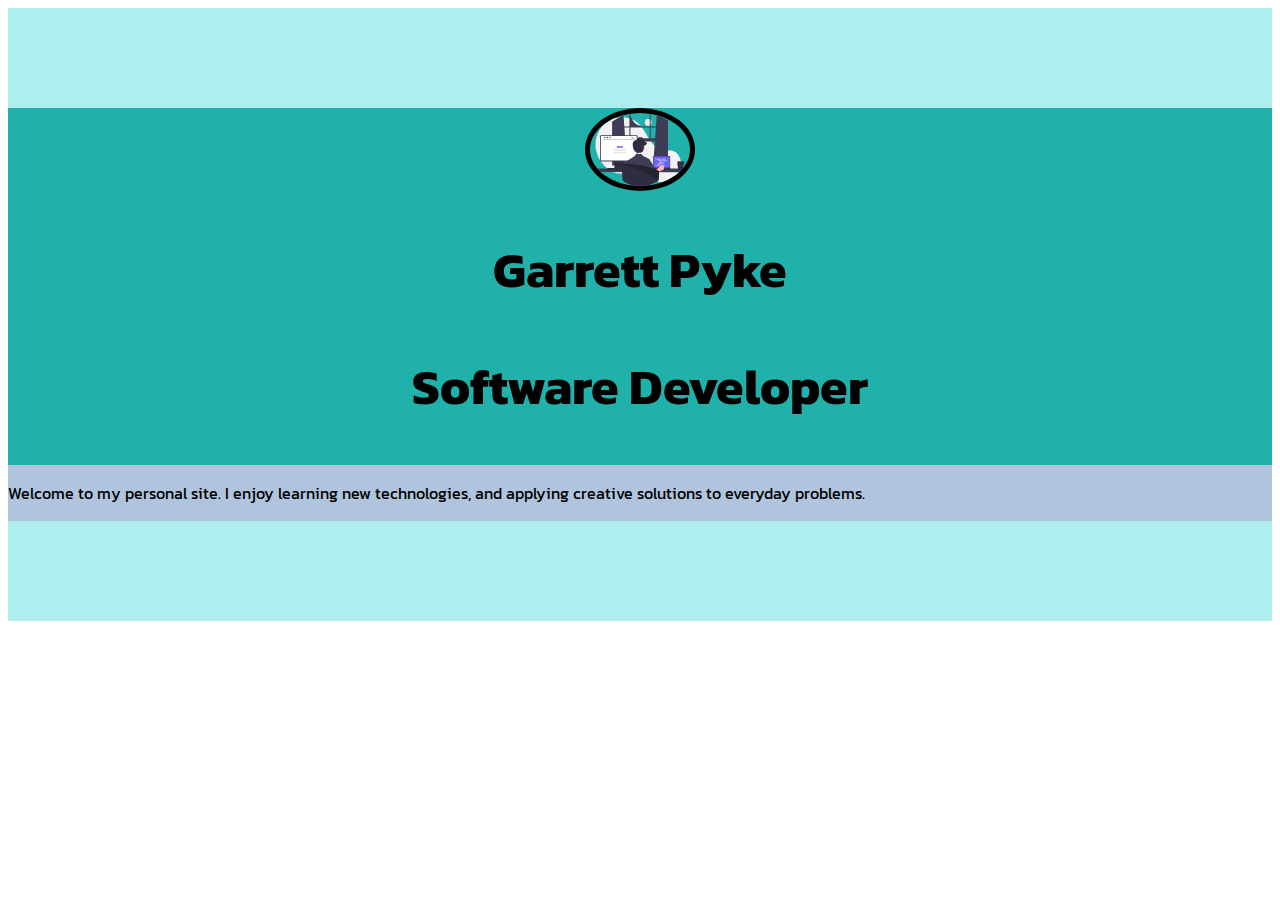
==== app/index.html @ 779c1abf "post bare bones of site" ====
<!DOCTYPE html>
    <head>
        <title>Garrett Pyke - Portfolio</title>
        <link rel="stylesheet" href="style.css">
        <link rel="stylesheet" href="responsive.css">
        <script src="https://code.jquery.com/jquery-3.6.0.js" integrity="sha256-H+K7U5CnXl1h5ywQfKtSj8PCmoN9aaq30gDh27Xc0jk=" crossorigin="anonymous"></script>
        <script src="app.js" charset="utf-8"></script>
    </head>
    <body>
        <header class="wrapper">
            <div id="header">
                
            </div>
        </header>
        <section class="main-container">
            <section id="top-container">
                <img src="undraw_programming.svg" alt="">
                <div class="main-text">
                    <h2>Garrett Pyke</h2>
                    <h2>Software Developer</h2>
                </div>
            </section>
            <section id="bottom-container">
                <div>
                    <p>Welcome to my personal site. I enjoy learning new technologies, and applying creative solutions to everyday problems.</p>
                </div>
            </section>
            <footer class="wrapper">
                <div id="footer"></div>
            </footer>
        </section>       
    </body>
</html>
---- app/style.css ----
@import url('https://fonts.googleapis.com/css2?family=Josefin+Sans&family=Kanit:wght@300&family=Poiret+One&display=swap');

* {
   font-family: 'Kanit', sans-serif;
}

h2 {
    font-size: 50px;
    /* padding: none; */
}

.main-container {
    display: grid;
}

#top-container div {
    text-align: center;
}

#top-container img {
    border-radius: 70%;
    border: black 5px solid;
    display: block;
    margin-left: auto;
    margin-right: auto;
    width: 100px;
    
}

#bottom-container {
    display: flex;
    background-color: lightsteelblue;
}
---- app/responsive.css ----
/* ---Mobile styling---  */  

    .wrapper {
        height: 100px;
        width: 100%;
        background-color: paleturquoise;
        display: flex;
    }

    

    #header {

    }

    .main container {
        display: grid;
        
    }

    #top-container {
        background-color: lightseagreen;
        
    }

    #footer {
        height: 100px;
        width: 100%;
    }   


 /* ---Tablet styling---  */
@media screen and (min-width: 768px) {
    
    #container {
        background-color: lightgoldenrodyellow;
    }

}

/* ---Desktop styling---  */
@media screen and (min-width: 992px) { 


}
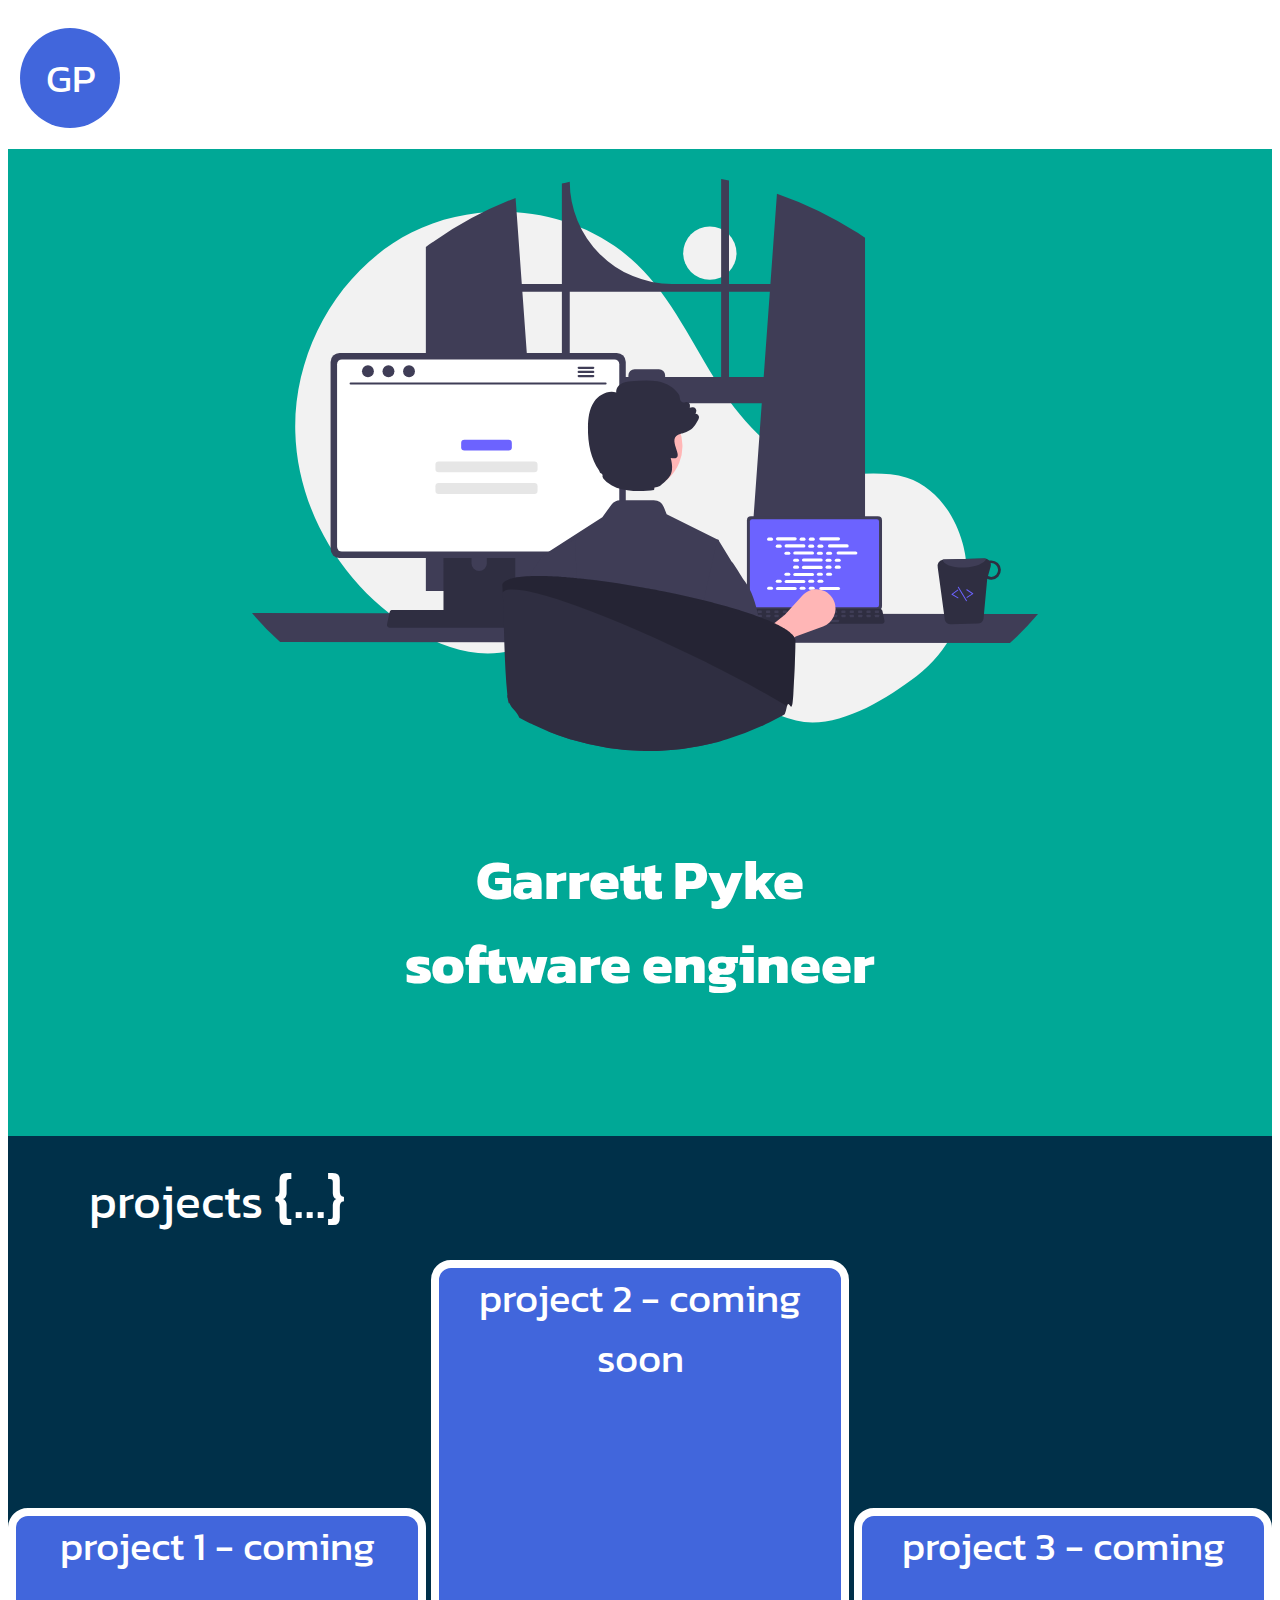
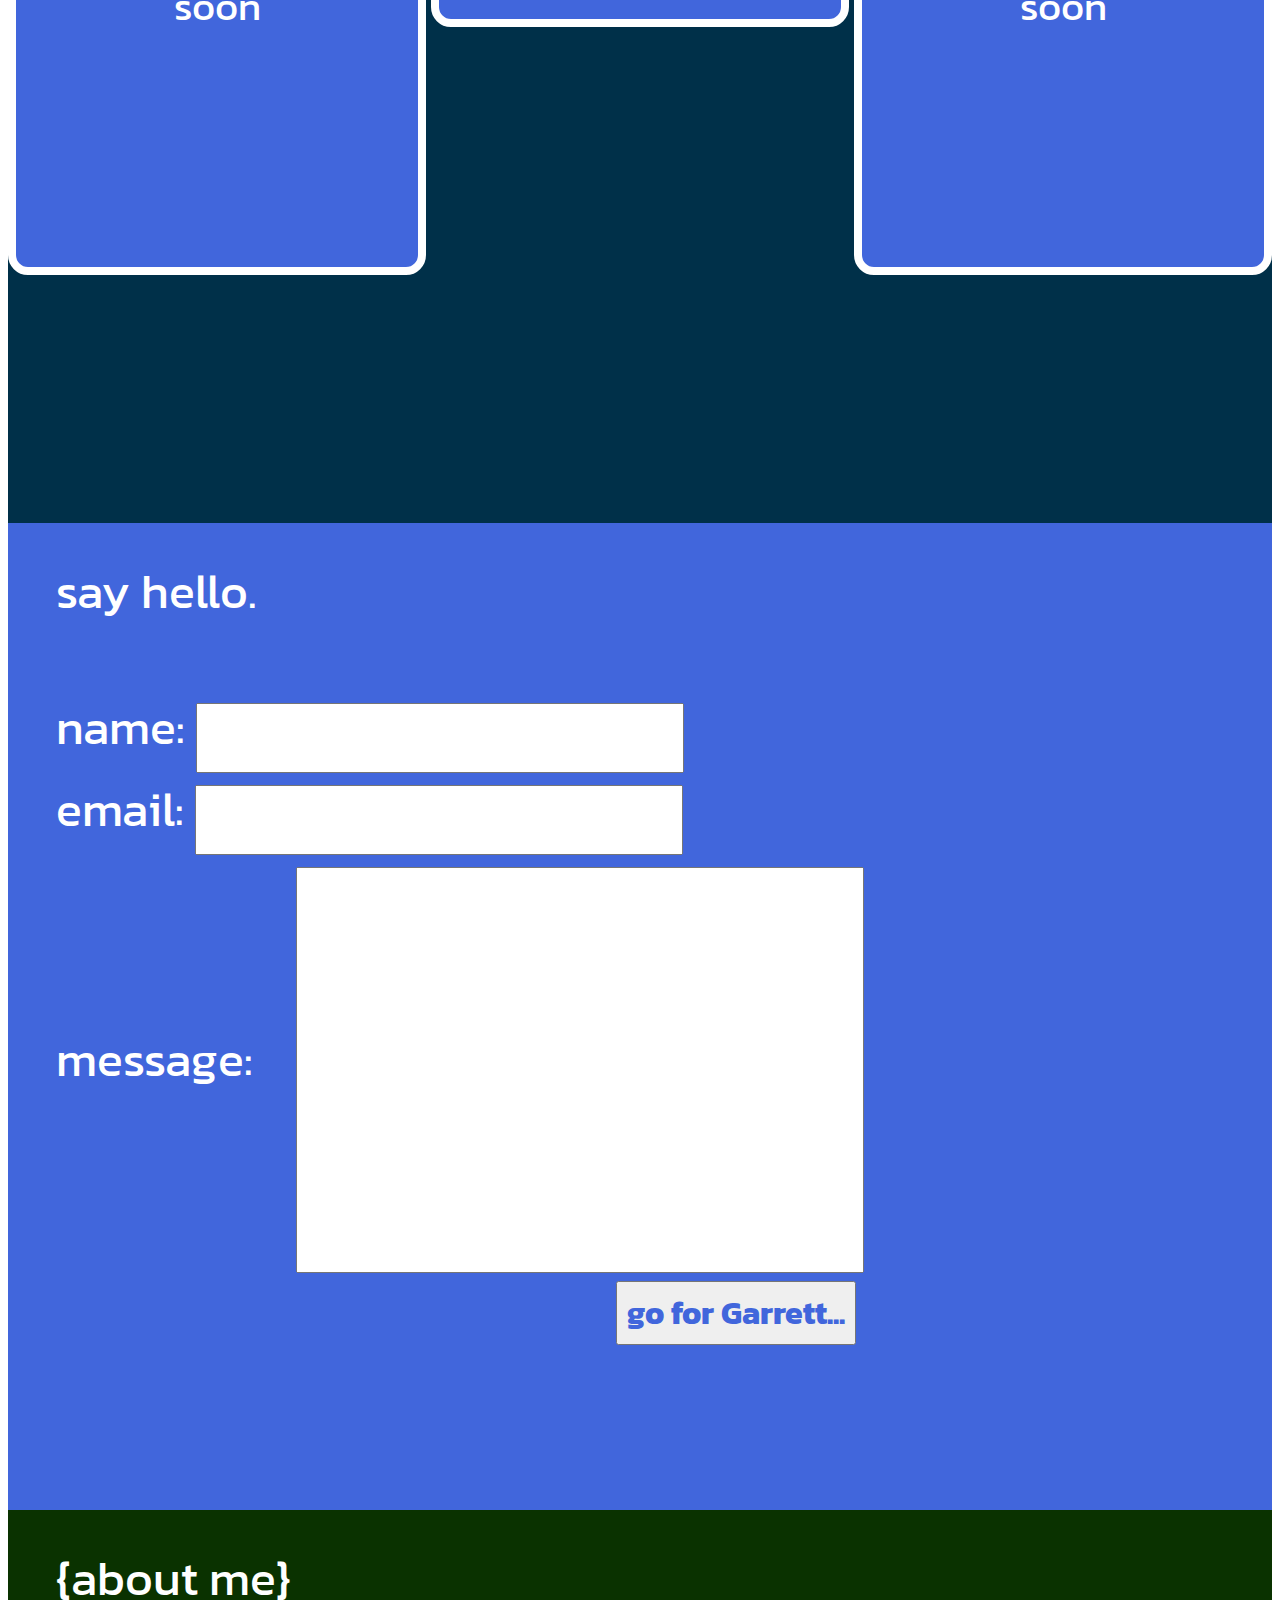
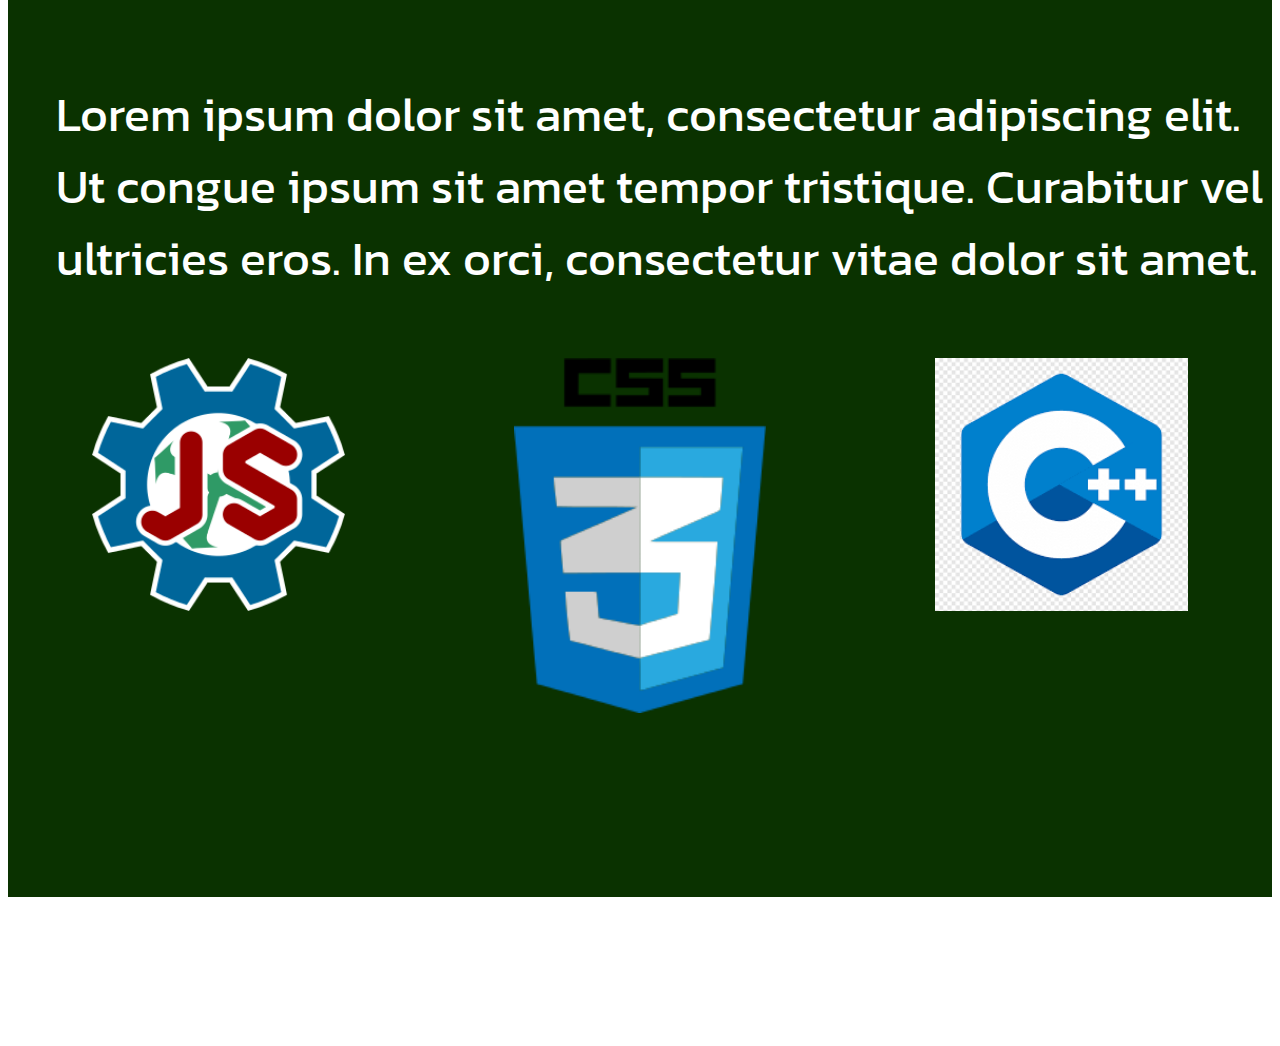
==== commit 400824ec: "add JS/JQuery | tweak responsive | finish version-1 | definitely want version 2 to be better" ====
--- a/app/index.html
+++ b/app/index.html
@@ -1,32 +1,90 @@
 <!DOCTYPE html>
     <head>
         <title>Garrett Pyke - Portfolio</title>
-        <link rel="stylesheet" href="style.css">
-        <link rel="stylesheet" href="responsive.css">
+        <link rel="stylesheet" charset="utf-8" href="main.css">
+        <link rel="stylesheet" charset="utf-8" href="grid.css">
+        <link rel="stylesheet" charset="utf-8" href="responsive.css">
         <script src="https://code.jquery.com/jquery-3.6.0.js" integrity="sha256-H+K7U5CnXl1h5ywQfKtSj8PCmoN9aaq30gDh27Xc0jk=" crossorigin="anonymous"></script>
         <script src="app.js" charset="utf-8"></script>
     </head>
     <body>
-        <header class="wrapper">
-            <div id="header">
-                
+        <section class="main-container">
+            <header class="header">
+                <div id="dot">
+                    <span>GP</span>
+                </div>
+                <!-- nav set to display: none now...still trying to find a fix for the flex box -->
+                <nav id="nav-bar">
+                    <h4>projects</h4>
+                    <h4>contact</h4>
+                    <h4>about</h4>
+                    <h4>home</h4>
+                </nav>
+                <div id="hamburger">
+                    <!-- placeholder for hamburger, coming soon -->
+                    <h3>(H)</h3>
+                </div>
+            </header>
+            
+            <div class="home">
+                <img src="./img/undraw_programming.svg" alt="Developing your next app!">
+                <h2 id="my-name">Garrett Pyke</h2>
+                <h2>software engineer</h2>
             </div>
-        </header>
-        <section class="main-container">
-            <section id="top-container">
-                <img src="undraw_programming.svg" alt="">
-                <div class="main-text">
-                    <h2>Garrett Pyke</h2>
-                    <h2>Software Developer</h2>
+            <div class="projects">
+                <p id="projects-title">projects <span>{...}</span></p> 
+                <div class="project project-1">
+                    <p>project 1 - coming soon</p>
                 </div>
-            </section>
-            <section id="bottom-container">
+                <div class="project project-2">
+                    <p>project 2 - coming soon</p>
+                </div>
+                <div class="project project-3">
+                    <p>project 3 - coming soon</p>
+                </div>
+            </div>
+            <div class="contact">
+                <p>say hello.</p>
                 <div>
-                    <p>Welcome to my personal site. I enjoy learning new technologies, and applying creative solutions to everyday problems.</p>
+                    <form action="" class="contact-form">
+                        <div>
+                            <label for="name">name: </label>
+                            <input type="text" name="name" id="name" required>
+                        </div>
+                        <div>
+                            <label for="email">email: </label>
+                            <input type="email" name="email" id="email" required> 
+                        </div>
+                        <div> 
+                            <label for="message">message: </label> 
+                            <input type="text" name="message" id="message">
+                        </div>
+                        <div>
+                            <input type="submit" id="submit" value="go for Garrett...">
+                        </div>
+                    </form>
                 </div>
-            </section>
-            <footer class="wrapper">
-                <div id="footer"></div>
+                <div class="contact js-app">
+
+                </div>
+            </div>
+            <div class="about">
+                <p>{about me}</p>
+                <div>
+                    <p>
+                        Lorem ipsum dolor sit amet, consectetur adipiscing elit. Ut congue ipsum sit amet tempor tristique. Curabitur vel ultricies eros. In ex orci, consectetur vitae dolor sit amet.
+                    </p>   
+                </div>
+                <div class="about" id="about-img">
+                    <img src="./img/JS.png" alt="JavaScript">
+                    <img src="./img/CSS.png" alt="CSS">
+                    <img src="./img/C++.png" alt="C++">
+                </div>
+            </div>
+
+                  
+            <footer class="footer">
+                <div id="copyrite"></div>
             </footer>
         </section>       
     </body>
--- a/app/main.css
+++ b/app/main.css
@@ -0,0 +1,145 @@
+@import url("https://fonts.googleapis.com/css2?family=Josefin+Sans&family=Kanit:wght@300&family=Poiret+One&display=swap");
+
+* {
+  font-family: "Kanit", sans-serif;
+  font-size: 100%;
+}
+
+.header h3 {
+  color: #4166dc;
+  font-size: 2rem;
+}
+
+#hamburger {
+  margin-right: 0.65em;
+}
+
+/* maybe make a header & footer section since these are common */
+/* .wrapper {
+    display: flex;
+} */
+
+#dot {
+  background-color: #6c62ff;
+  background-color: #4166dc;
+  border-radius: 50%;
+  display: inline-block;
+  font-size: 2.5em;
+  width: 2.5em;
+  height: 2.5em;
+  line-height: 2.5em;
+  color: white;
+  margin: 0.5em 1em 0em 0.3em;
+}
+
+#dot span {
+  margin-left: 0.65em;
+}
+
+h2 {
+  font-size: 3rem;
+  color: white;
+  margin: 0;
+}
+
+h3 {
+  font-size: 2rem;
+}
+
+.home {
+  background-color: #00a896;
+  text-align: center;
+}
+
+.home p {
+  font-size: 2.1rem;
+  font-weight: bold;
+  font-style: italic;
+  color: #003049;
+}
+
+.home img {
+  margin: 30px 0px 0px 10px;
+}
+
+.home h2 {
+    font-size: 3.5rem;
+}
+
+.projects {
+  background-color: #003049;
+  font-size: 2.5em;
+  text-align: center;
+}
+
+#projects-title {
+  margin: 0.75rem;
+  color: white;
+  font-size: 3rem;
+}
+
+.projects p {
+  margin: 0;
+  color: white;
+}
+
+.projects span {
+  font-size: 4rem;
+}
+
+.project {
+  background-color: #4166dc;
+  border: 8px solid white;
+  border-radius: 20px;
+}
+
+.contact {
+  background-color: #4166dc;
+}
+
+.contact p {
+  color: white;
+  font-size: 3rem;
+  margin: 2rem 0rem 4rem 3rem;
+}
+
+.contact label {
+  color: white;
+  font-size: 3rem;
+  margin: 1rem 0rem 0rem 3rem;
+}
+
+input {
+  height: 4rem;
+  width: 30rem;
+}
+
+#message {
+  height: 25rem;
+  width: 35rem;
+  margin: 0.75rem 2rem 0.5rem 2rem;
+}
+
+.contact #submit {
+  color: #4166dc;
+  font-size: 2rem;
+  font-weight: bolder;
+  display: block;
+  width: 15rem;
+  margin: 0rem 0rem 0rem 38rem;
+}
+
+.about {
+  background-color: #0a3200;
+}
+
+.about p {
+  color: white;
+  font-size: 3rem;
+  margin: 2rem 0rem 4rem 3rem;
+}
+
+.about img {
+  width: 20%;
+  height: 20%;
+}
--- a/app/grid.css
+++ b/app/grid.css
@@ -0,0 +1,51 @@
+.header {
+    display: flex;
+    justify-content: space-between;
+}
+
+.projects {
+    display: grid;
+
+}
+
+.main-container {
+    display: grid;
+    grid-template-rows: 1fr repeat(4, 7fr) 1fr
+  
+}
+
+.projects {
+   display: grid;
+   grid-template-columns: 1fr 1fr 1fr;
+   /* grid-template-columns: repeat(3, 1fr) not sure why, but this doesn't align as well */
+   grid-template-rows: 1fr 1fr 1fr 1fr 1fr 1fr 1fr 1fr;
+   /* grid-template-rows: repeat(8, 1fr) not sure why, but this doesn't align as well */
+   grid-gap: 5px;
+}
+
+#projects-title {
+
+}
+
+.project-1 {
+    grid-row: 4/7;
+}
+
+.project-2 {
+    grid-row: 2/5;
+    grid-column: 2/3;
+}
+
+.project-3 {
+    grid-column: 3/4;
+    grid-row: 4/7;
+}
+
+#about-img {
+    display: flex;
+    justify-content: space-around;
+}
+
+.footer {
+    display: flex;
+} --- a/app/responsive.css
+++ b/app/responsive.css
@@ -1,45 +1,57 @@
 /* ---Mobile styling---  */  
-
-    .wrapper {
-        height: 100px;
-        width: 100%;
-        background-color: paleturquoise;
-        display: flex;
+    #nav-bar {
+        display: none;
     }
 
     
 
-    #header {
+ /* ---Tablet styling---  */
+@media screen and (min-width: 768px) {
+   
+    /* #nav-bar {
+        display: flex;
+    } */
 
+}
+   
+
+/* ---Desktop styling---  */
+@media screen and (min-width: 992px) { 
+
+    /* --need to get nav working right before I do this--
+    .header {
+        display: flex;
+        align-content:space-between;
+    } */
+
+    #dot {
+        order: 0;
     }
 
-    .main container {
-        display: grid;
-        
+    #hamburger {
+        display: none;
     }
 
-    #top-container {
-        background-color: lightseagreen;
-        
+    #nav-bar {
+        /* display: flex;
+        justify-content: space-around; */
     }
 
-    #footer {
-        height: 100px;
-        width: 100%;
-    }   
+    #my-name {
+        margin-top: 5rem;
+    }
 
-
- /* ---Tablet styling---  */
-@media screen and (min-width: 768px) {
-    
-    #container {
-        background-color: lightgoldenrodyellow;
+    #submit {
+        display: block;
+        text-align: center;
     }
 
 }
 
-/* ---Desktop styling---  */
-@media screen and (min-width: 992px) { 
+   
+
+   
 
 
-}+
+
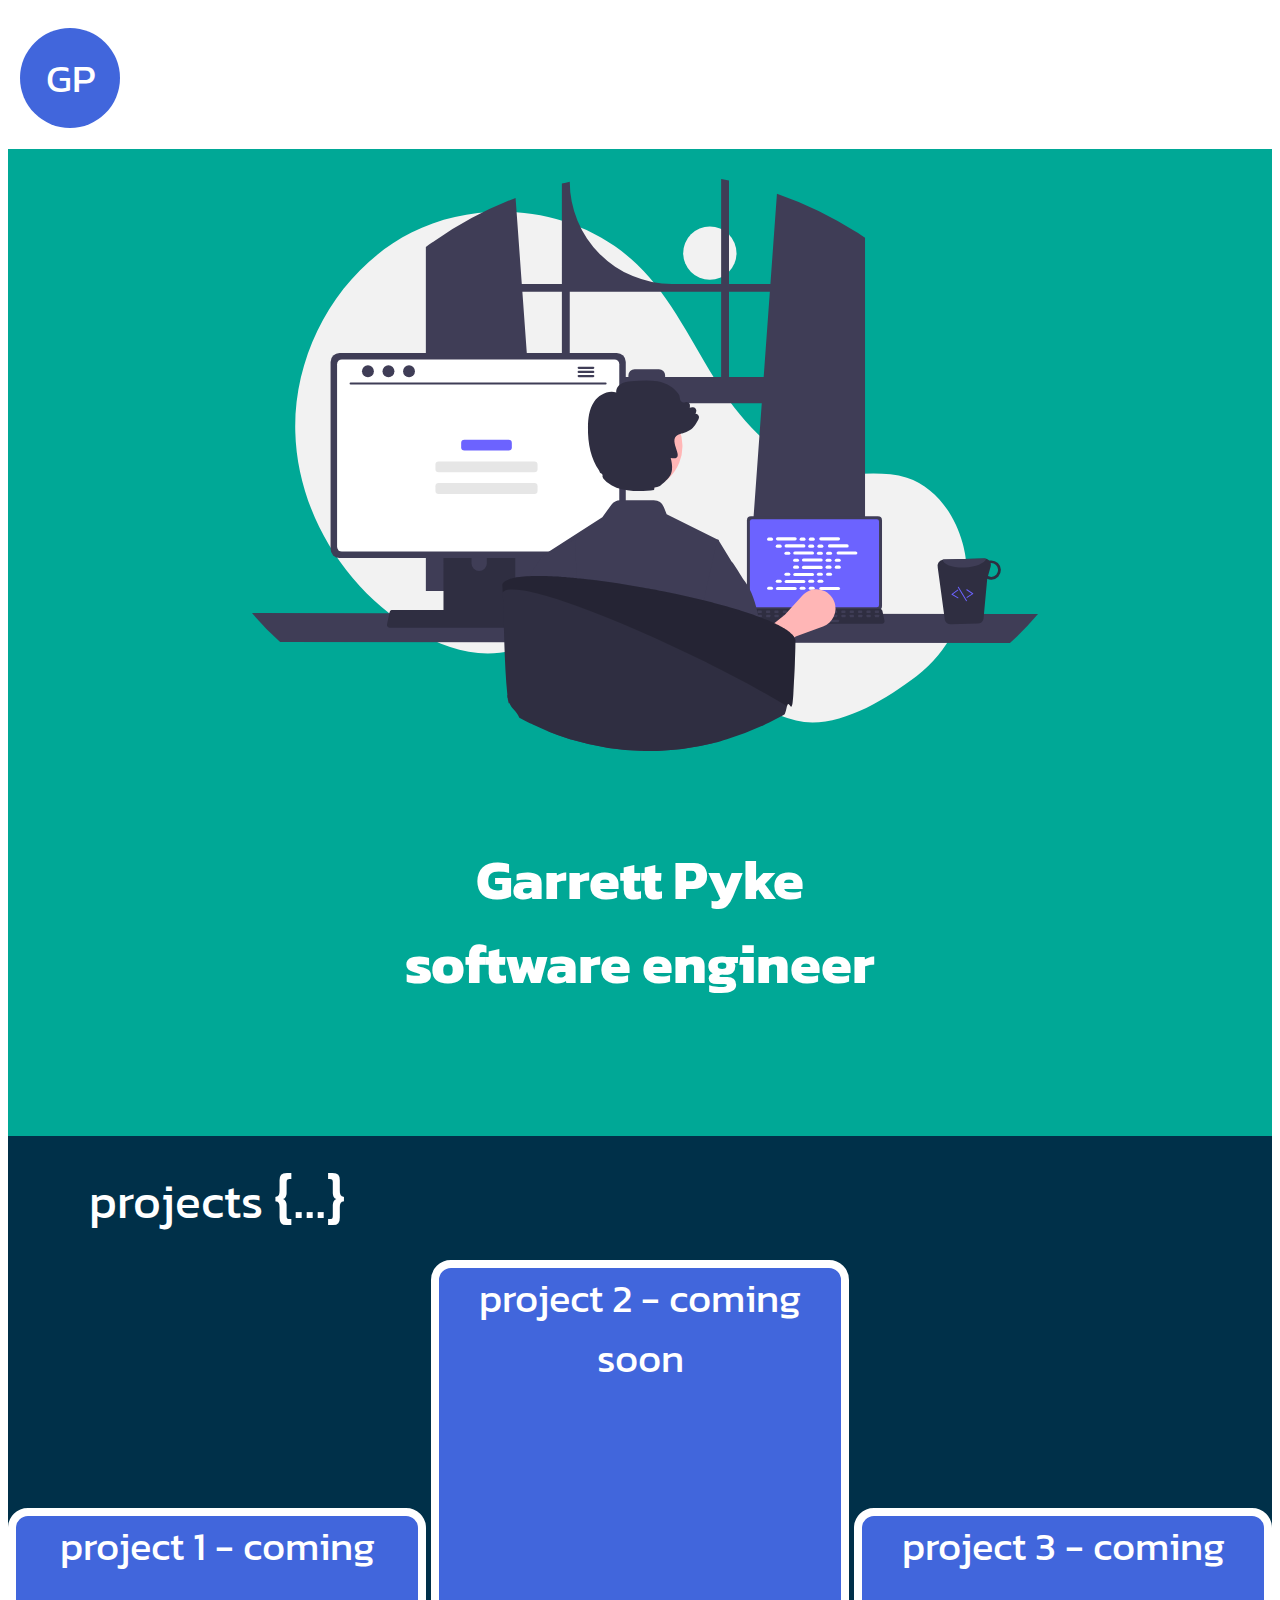
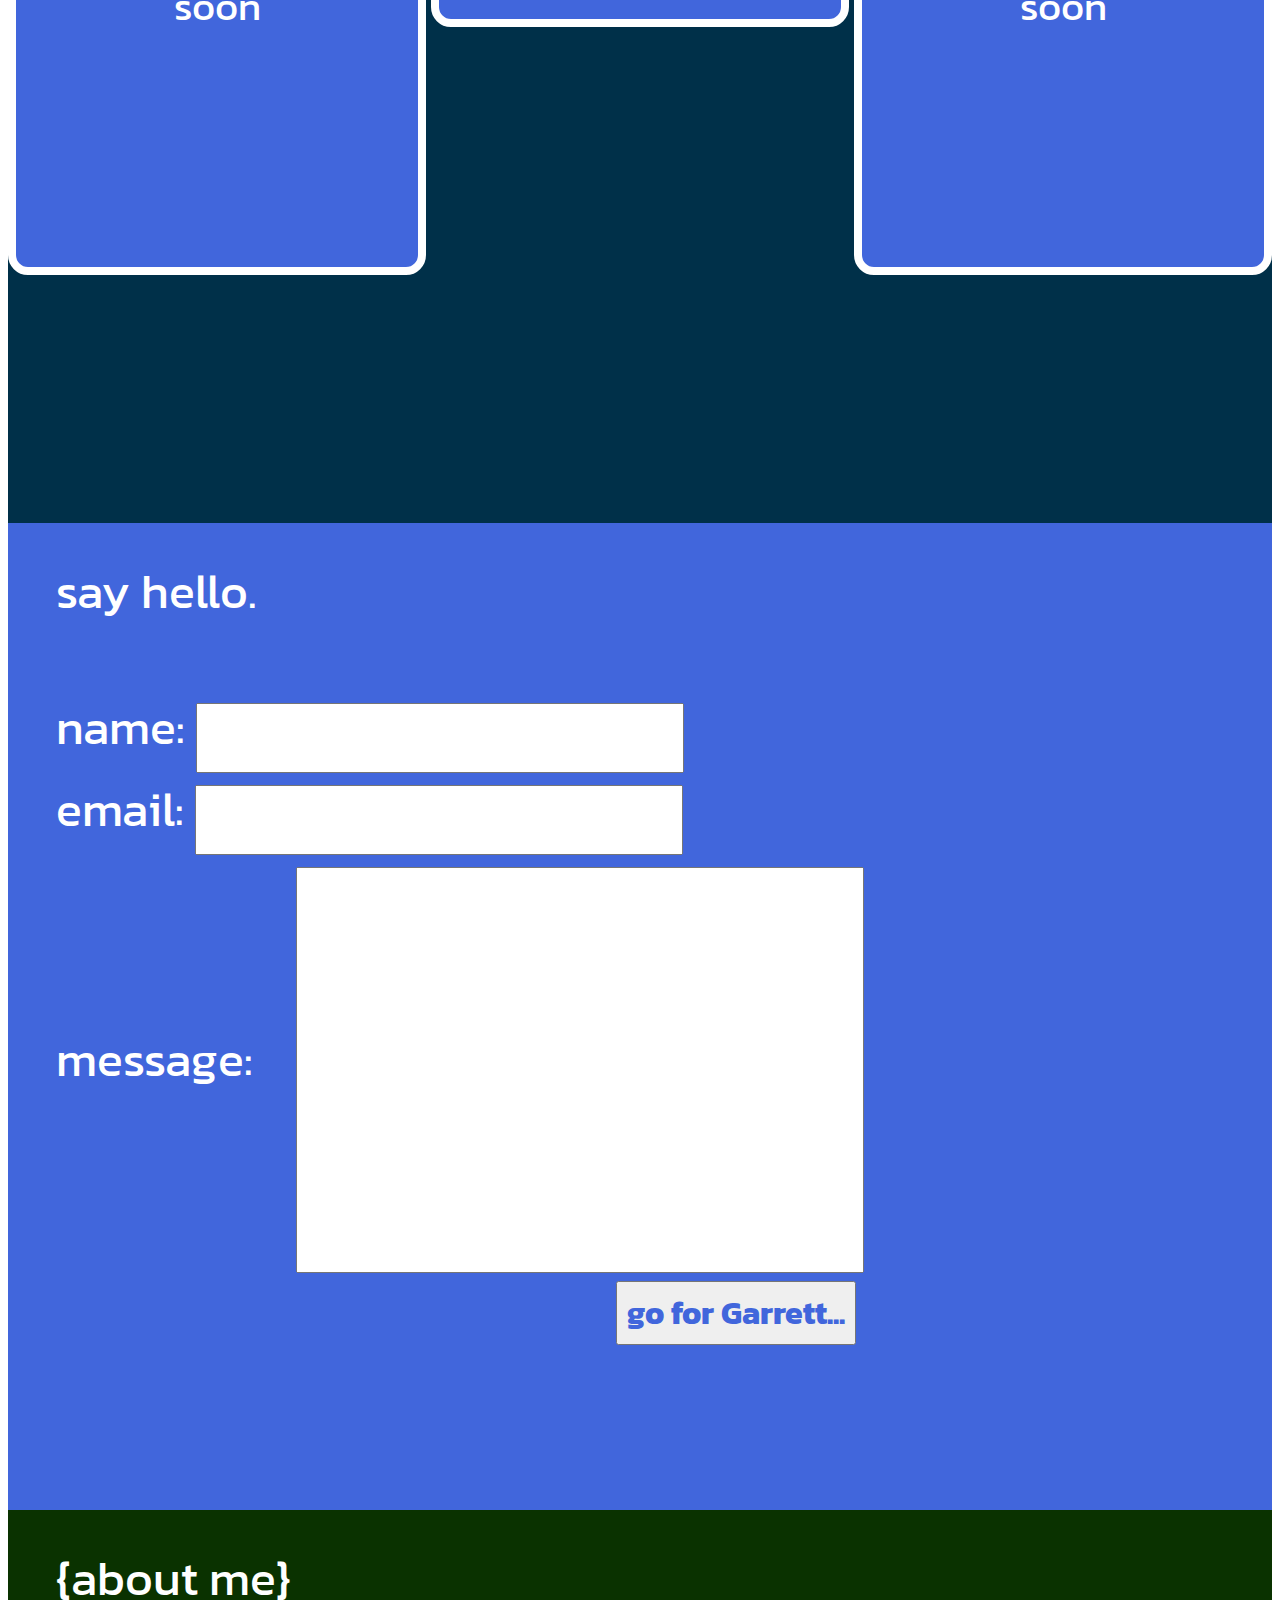
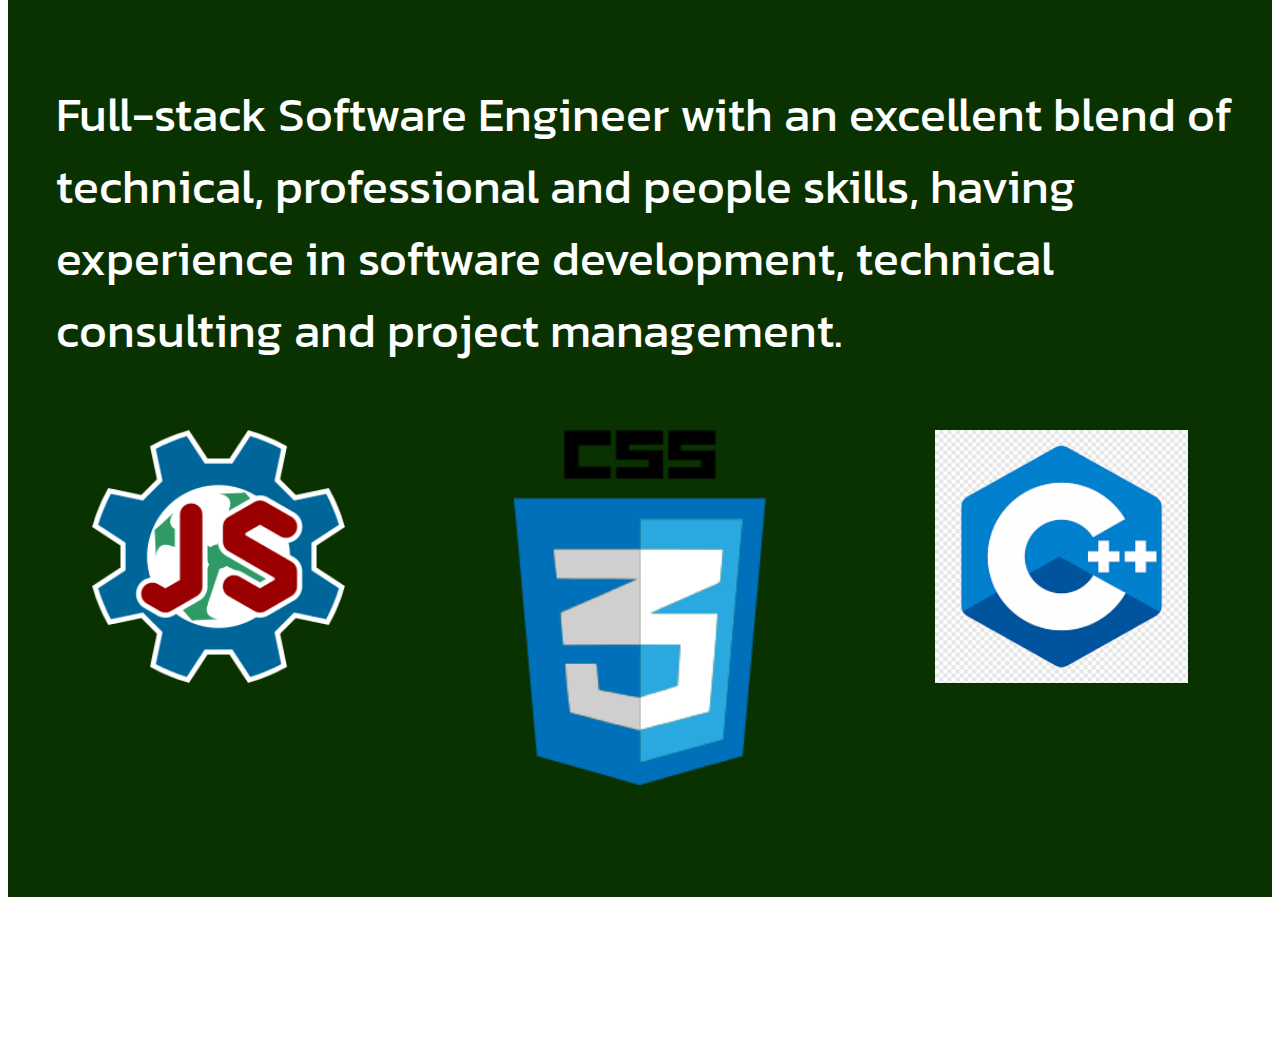
==== commit 82cc92ab: "Update JQuery section of JS file, format code" ====
--- a/app/index.html
+++ b/app/index.html
@@ -1,11 +1,11 @@
 <!DOCTYPE html>
     <head>
         <title>Garrett Pyke - Portfolio</title>
-        <link rel="stylesheet" charset="utf-8" href="main.css">
-        <link rel="stylesheet" charset="utf-8" href="grid.css">
-        <link rel="stylesheet" charset="utf-8" href="responsive.css">
+        <link rel="stylesheet" charset="utf-8" href="./main.css">
+        <link rel="stylesheet" charset="utf-8" href="./grid.css">
+        <link rel="stylesheet" charset="utf-8" href="./responsive.css">
         <script src="https://code.jquery.com/jquery-3.6.0.js" integrity="sha256-H+K7U5CnXl1h5ywQfKtSj8PCmoN9aaq30gDh27Xc0jk=" crossorigin="anonymous"></script>
-        <script src="app.js" charset="utf-8"></script>
+        <script src="./app.js" charset="utf-8"></script>
     </head>
     <body>
         <section class="main-container">
@@ -13,7 +13,7 @@
                 <div id="dot">
                     <span>GP</span>
                 </div>
-                <!-- nav set to display: none now...still trying to find a fix for the flex box -->
+                <!-- nav set to display: none now...will update when time allows -->
                 <nav id="nav-bar">
                     <h4>projects</h4>
                     <h4>contact</h4>
@@ -72,7 +72,7 @@
                 <p>{about me}</p>
                 <div>
                     <p>
-                        Lorem ipsum dolor sit amet, consectetur adipiscing elit. Ut congue ipsum sit amet tempor tristique. Curabitur vel ultricies eros. In ex orci, consectetur vitae dolor sit amet.
+                        Full-stack Software Engineer with an excellent blend of technical, professional and people skills, having experience in software development, technical consulting and project management.
                     </p>   
                 </div>
                 <div class="about" id="about-img">
--- a/app/main.css
+++ b/app/main.css
@@ -63,7 +63,7 @@
 }
 
 .home h2 {
-    font-size: 3.5rem;
+  font-size: 3.5rem;
 }
 
 .projects {
--- a/app/grid.css
+++ b/app/grid.css
@@ -1,51 +1,45 @@
 .header {
-    display: flex;
-    justify-content: space-between;
+  display: flex;
+  justify-content: space-between;
 }
 
 .projects {
-    display: grid;
-
+  display: grid;
 }
 
 .main-container {
-    display: grid;
-    grid-template-rows: 1fr repeat(4, 7fr) 1fr
-  
+  display: grid;
+  grid-template-rows: 1fr repeat(4, 7fr) 1fr;
 }
 
 .projects {
-   display: grid;
-   grid-template-columns: 1fr 1fr 1fr;
-   /* grid-template-columns: repeat(3, 1fr) not sure why, but this doesn't align as well */
-   grid-template-rows: 1fr 1fr 1fr 1fr 1fr 1fr 1fr 1fr;
-   /* grid-template-rows: repeat(8, 1fr) not sure why, but this doesn't align as well */
-   grid-gap: 5px;
-}
-
-#projects-title {
-
+  display: grid;
+  grid-template-columns: 1fr 1fr 1fr;
+  /* grid-template-columns: repeat(3, 1fr) doesn't align as well */
+  grid-template-rows: 1fr 1fr 1fr 1fr 1fr 1fr 1fr 1fr;
+  /* grid-template-rows: repeat(8, 1fr) doesn't align as well */
+  grid-gap: 5px;
 }
 
 .project-1 {
-    grid-row: 4/7;
+  grid-row: 4/7;
 }
 
 .project-2 {
-    grid-row: 2/5;
-    grid-column: 2/3;
+  grid-row: 2/5;
+  grid-column: 2/3;
 }
 
 .project-3 {
-    grid-column: 3/4;
-    grid-row: 4/7;
+  grid-column: 3/4;
+  grid-row: 4/7;
 }
 
 #about-img {
-    display: flex;
-    justify-content: space-around;
+  display: flex;
+  justify-content: space-around;
 }
 
 .footer {
-    display: flex;
-} +  display: flex;
+}
--- a/app/responsive.css
+++ b/app/responsive.css
@@ -1,57 +1,37 @@
-/* ---Mobile styling---  */  
-    #nav-bar {
-        display: none;
-    }
+/* ---Mobile styling---  */
+#nav-bar {
+  display: none;
+}
 
-    
-
- /* ---Tablet styling---  */
+/* ---Tablet styling---  */
 @media screen and (min-width: 768px) {
-   
-    /* #nav-bar {
+  /* #nav-bar {
         display: flex;
     } */
-
 }
-   
 
 /* ---Desktop styling---  */
-@media screen and (min-width: 992px) { 
-
-    /* --need to get nav working right before I do this--
+@media screen and (min-width: 992px) {
+  /* -- Will be added to support nav--
     .header {
         display: flex;
         align-content:space-between;
     } */
 
-    #dot {
-        order: 0;
-    }
+  #dot {
+    order: 0;
+  }
 
-    #hamburger {
-        display: none;
-    }
+  #hamburger {
+    display: none;
+  }
 
-    #nav-bar {
-        /* display: flex;
-        justify-content: space-around; */
-    }
+  #my-name {
+    margin-top: 5rem;
+  }
 
-    #my-name {
-        margin-top: 5rem;
-    }
-
-    #submit {
-        display: block;
-        text-align: center;
-    }
-
+  #submit {
+    display: block;
+    text-align: center;
+  }
 }
-
-   
-
-   
-
-
-
-
